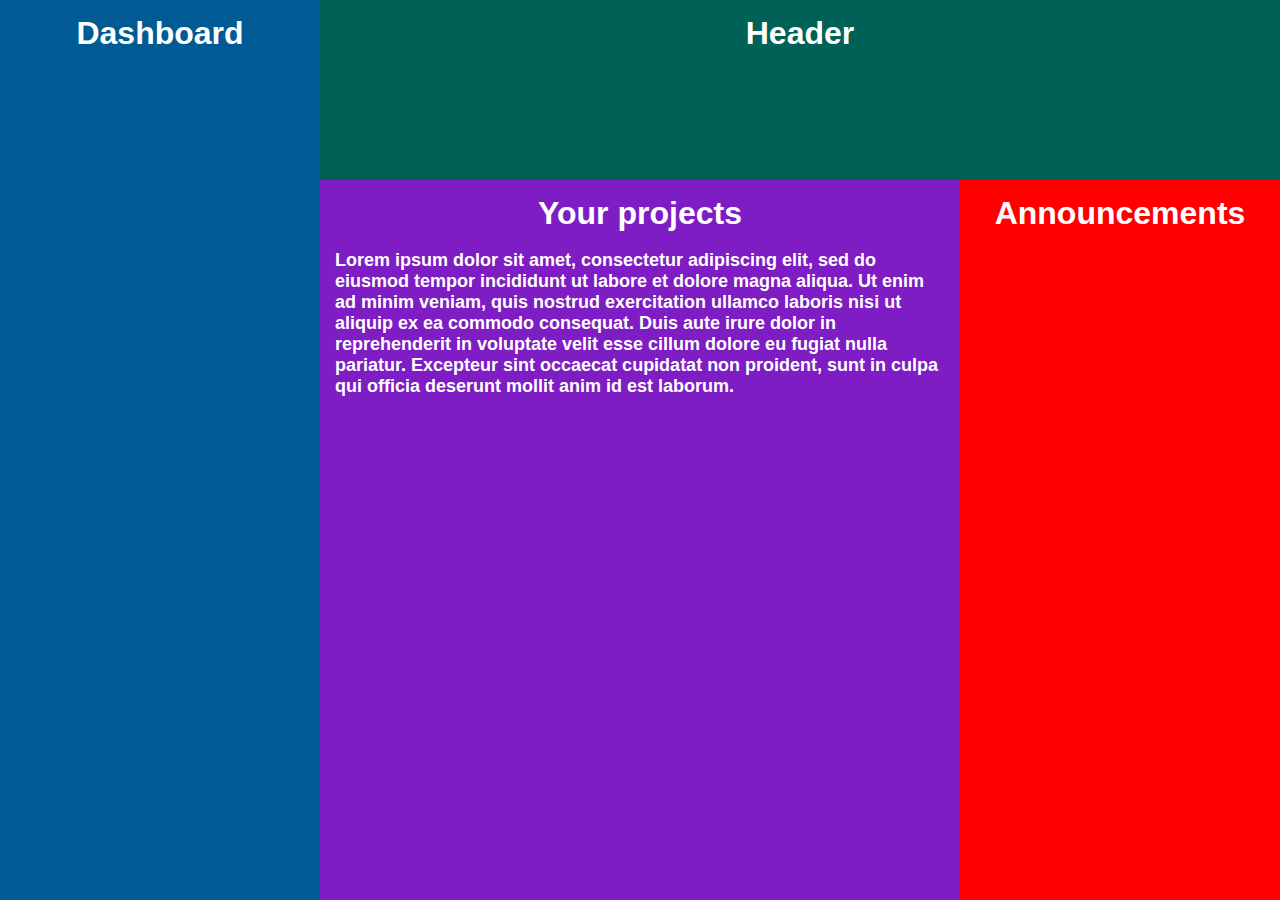
==== Admin-dashboard/index.html @ 9c866d07 "the foundations are done   leeeez do it" ====
<!DOCTYPE html>
<html lang="en">
<head>
    <meta charset="UTF-8">
    <meta name="viewport" content="width=device-width, initial-scale=1.0">
    <link rel="stylesheet" href="index.css">
    <title>Admin dashboard</title>
</head>
<body>
    <div class="container">
        <div class="header">Header</div>
        <div class="sidebar">Dashboard</div>
        <div class="your-projects">Your projects
          <p>Lorem  ipsum dolor sit amet, consectetur adipiscing elit, sed do eiusmod tempor incididunt ut labore et dolore magna aliqua. Ut enim ad minim veniam, quis nostrud exercitation ullamco laboris nisi ut aliquip ex ea commodo consequat. Duis aute irure dolor in reprehenderit in voluptate velit esse cillum dolore eu fugiat nulla pariatur. Excepteur sint occaecat cupidatat non proident, sunt in culpa qui officia deserunt mollit anim id est laborum.</p>
        </div>
        <div class="right-sidebar">Announcements</div>
    </div>
</body>
</html>
---- Admin-dashboard/index.css ----
body,
html {
  height: 100%;
  margin: 0;
}

.container {
  text-align: center;
  height: 100%;
  
  box-sizing: border-box;
}

.container div {
  padding: 15px;
  font-size: 32px;
  font-family: Helvetica;
  font-weight: bold;
  color: white;
}

.header {
  background-color: #006157;
  grid-column: 2 / 4;
  grid-row: 1 / 2;
}

.sidebar {
  background-color: #005B94;
  grid-row: 1 / 4;
}

.your-projects {
  background-color: #7E1DC3;
}

.your-projects p {
  font-size: 18px;
  font-family: sans-serif;
  color: white;
  text-align: left;
}

.right-sidebar {
    background-color: red;
}

.container {
  display: grid;
  grid-template-columns: 1fr 2fr 1fr;
  grid-template-rows: 1fr 4fr;
}
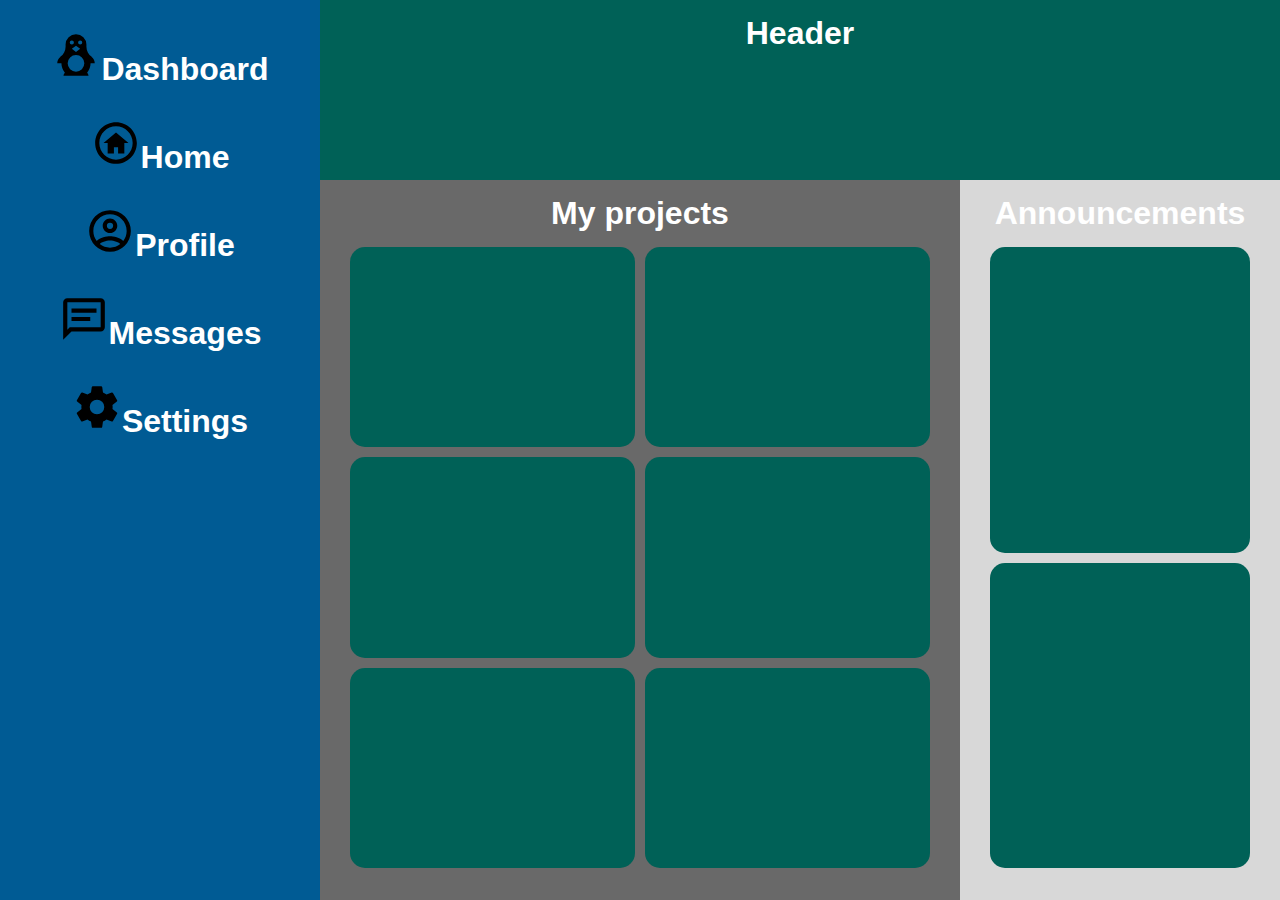
==== commit 306c5f8f: "im doing it and im making progress but im still far from the end" ====
--- a/Admin-dashboard/index.html
+++ b/Admin-dashboard/index.html
@@ -9,11 +9,29 @@
 <body>
     <div class="container">
         <div class="header">Header</div>
-        <div class="sidebar">Dashboard</div>
-        <div class="your-projects">Your projects
-          <p>Lorem  ipsum dolor sit amet, consectetur adipiscing elit, sed do eiusmod tempor incididunt ut labore et dolore magna aliqua. Ut enim ad minim veniam, quis nostrud exercitation ullamco laboris nisi ut aliquip ex ea commodo consequat. Duis aute irure dolor in reprehenderit in voluptate velit esse cillum dolore eu fugiat nulla pariatur. Excepteur sint occaecat cupidatat non proident, sunt in culpa qui officia deserunt mollit anim id est laborum.</p>
+        <div class="sidebar">
+            <div><img src="res/penguin.svg" alt="A cute penguin">Dashboard</div>
+            <div><img src="res/home-circle-outline.svg" alt="home-icon">Home</div>
+            <div><img src="res/account-circle-outline.svg" alt="A cute penguin">Profile</div>
+            <div><img src="res/message-text-outline.svg" alt="A cute penguin">Messages</div>
+            <div><img src="res/cog.svg" alt="A cute penguin">Settings</div>
         </div>
-        <div class="right-sidebar">Announcements</div>
+        <div class="your-projects">My projects
+            <div class="project-card-container">
+                <div class="project-card"></div>
+                <div class="project-card"></div>
+                <div class="project-card"></div>
+                <div class="project-card"></div>
+                <div class="project-card"></div>
+                <div class="project-card"></div>
+            </div>
+        </div>
+        <div class="right-sidebar">Announcements
+            <div class="announcements-card-container">
+                <div class="project-card"></div>
+                <div class="project-card"></div>
+            </div>
+        </div>
     </div>
 </body>
 </html>--- a/Admin-dashboard/index.css
+++ b/Admin-dashboard/index.css
@@ -26,12 +26,18 @@
 }
 
 .sidebar {
+  display: block;
   background-color: #005B94;
-  grid-row: 1 / 4;
+  grid-row: 1 / 5;
+}
+
+.sidebar img{
+  width: 50px;
 }
 
 .your-projects {
-  background-color: #7E1DC3;
+  background-color: dimgray;
+  grid-row: 2 / 5;
 }
 
 .your-projects p {
@@ -42,11 +48,32 @@
 }
 
 .right-sidebar {
-    background-color: red;
+    background-color: #D8D8D8;
+    grid-row: 2 / 5;
 }
 
 .container {
   display: grid;
   grid-template-columns: 1fr 2fr 1fr;
   grid-template-rows: 1fr 4fr;
+}
+
+.project-card{
+  background-color: #006157;
+  border-radius: 15px;
+}
+
+.project-card-container{
+  display: grid;
+  gap: 10px;
+  grid-template-columns: 1fr 1fr;
+  grid-template-rows: 1fr 1fr 1fr;
+  height: 90%;
+}
+
+.announcements-card-container{
+  display: grid;
+  gap: 10px;
+  grid-template-rows: 1fr 1fr;
+  height: 90%;
 }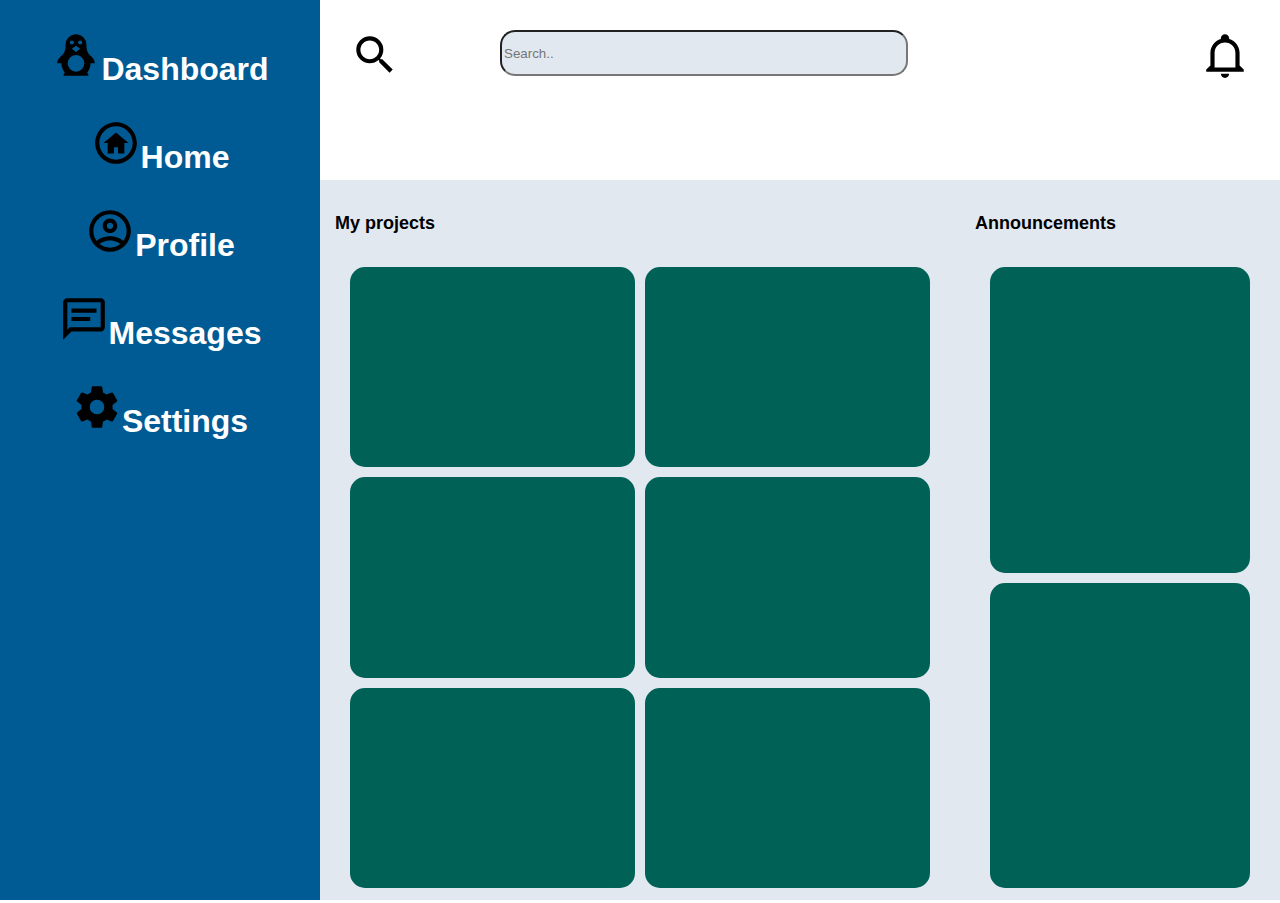
==== commit 23f31888: "okay taht all for today but i dont know when will i continue:( the end is still far away" ====
--- a/Admin-dashboard/index.html
+++ b/Admin-dashboard/index.html
@@ -8,15 +8,23 @@
 </head>
 <body>
     <div class="container">
-        <div class="header">Header</div>
+        <div class="header">
+            <div class="header-container">
+                <img src="res/magnify.svg" alt="magnifier-icon">
+                <input type="text" class="search-bar" placeholder="Search..">
+                <img src="res/bell-outline.svg" alt="bell-icon">
+                <img src="res/chess-queen.svg" alt="chess-queen-icon">
+                <p>A random name</p>
+            </div>
+        </div>
         <div class="sidebar">
             <div><img src="res/penguin.svg" alt="A cute penguin">Dashboard</div>
             <div><img src="res/home-circle-outline.svg" alt="home-icon">Home</div>
-            <div><img src="res/account-circle-outline.svg" alt="A cute penguin">Profile</div>
-            <div><img src="res/message-text-outline.svg" alt="A cute penguin">Messages</div>
-            <div><img src="res/cog.svg" alt="A cute penguin">Settings</div>
+            <div><img src="res/account-circle-outline.svg" alt="account-circle">Profile</div>
+            <div><img src="res/message-text-outline.svg" alt="message-icon">Messages</div>
+            <div><img src="res/cog.svg" alt="cog-icon">Settings</div>
         </div>
-        <div class="your-projects">My projects
+        <div class="your-projects"><p>My projects</p>
             <div class="project-card-container">
                 <div class="project-card"></div>
                 <div class="project-card"></div>
@@ -26,7 +34,7 @@
                 <div class="project-card"></div>
             </div>
         </div>
-        <div class="right-sidebar">Announcements
+        <div class="right-sidebar"><p>Announcements</p>
             <div class="announcements-card-container">
                 <div class="project-card"></div>
                 <div class="project-card"></div>
--- a/Admin-dashboard/index.css
+++ b/Admin-dashboard/index.css
@@ -7,7 +7,6 @@
 .container {
   text-align: center;
   height: 100%;
-  
   box-sizing: border-box;
 }
 
@@ -20,7 +19,7 @@
 }
 
 .header {
-  background-color: #006157;
+  background-color: white;
   grid-column: 2 / 4;
   grid-row: 1 / 2;
 }
@@ -31,24 +30,24 @@
   grid-row: 1 / 5;
 }
 
-.sidebar img{
+img{
   width: 50px;
 }
 
 .your-projects {
-  background-color: dimgray;
+  background-color: #e2e8f0;
   grid-row: 2 / 5;
 }
 
-.your-projects p {
+p {
   font-size: 18px;
   font-family: sans-serif;
-  color: white;
+  color: black;
   text-align: left;
 }
 
 .right-sidebar {
-    background-color: #D8D8D8;
+    background-color: #e2e8f0;
     grid-row: 2 / 5;
 }
 
@@ -76,4 +75,16 @@
   gap: 10px;
   grid-template-rows: 1fr 1fr;
   height: 90%;
-}+}
+
+.search-bar{
+  height: 40px;
+  width: 400px;
+  border-radius: 15px;
+  background-color: #e2e8f0;
+}
+
+.header-container{
+  display: grid;
+  grid-template-columns: 150px 700px 100px 100px 5px;
+}
